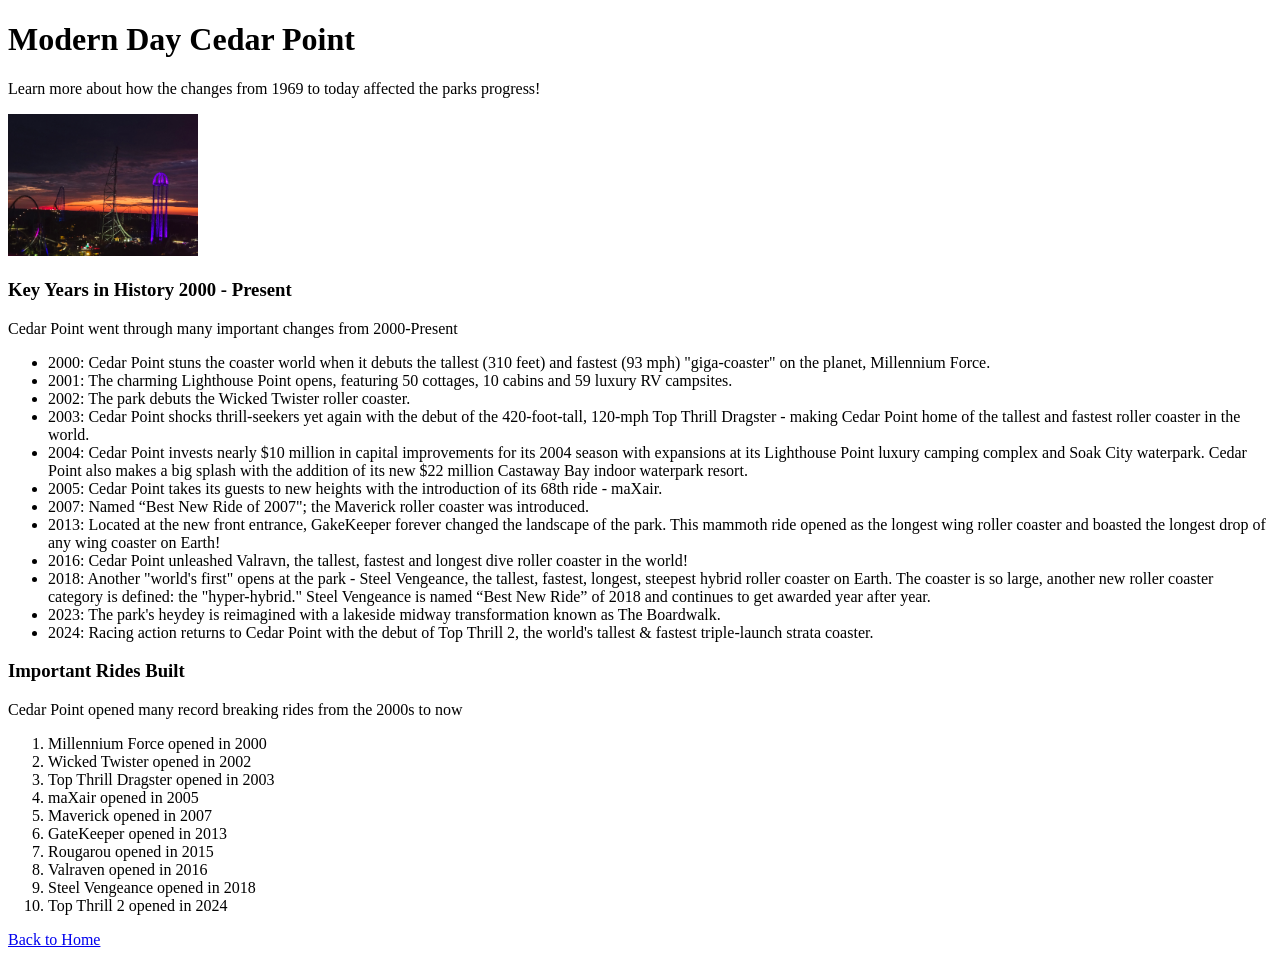
==== page2.html @ ed0a556c "Add initial content to index.html" ====
<!DOCTYPE html>
<html lang="en">
<head>
    <title>Modern Day Cedar Point</title>
</head>
<body>
    <!--Header section containing the main title and introduction-->
    <header>
        <h1>Modern Day Cedar Point</h1>
        <p>Learn more about how the changes from 1969 to today affected the parks progress!</p>
    </header>
    <main>
        <!--Relative image stored in the local images folder-->
        <img src="Images/CPSkyline copy.jpg" alt="Cedar Point Sunset" width="15%"/>
         <!--Section for the historical timeline-->
        <section>
            <h3>Key Years in History 2000 - Present</h3>
            <p>Cedar Point went through many important changes from 2000-Present</p>
            <ul>
                <li>2000: Cedar Point stuns the coaster world when it debuts the tallest (310 feet) and fastest (93 mph) "giga-coaster" on the planet, Millennium Force.</li>
                <li>2001: The charming Lighthouse Point opens, featuring 50 cottages, 10 cabins and 59 luxury RV campsites.</li>
                <li>2002: The park debuts the Wicked Twister roller coaster.</li>
                <li>2003: Cedar Point shocks thrill-seekers yet again with the debut of the 420-foot-tall, 120-mph Top Thrill Dragster - making Cedar Point home of the tallest and fastest roller coaster in the world.</li>
                <li>2004: Cedar Point invests nearly $10 million in capital improvements for its 2004 season with expansions at its Lighthouse Point luxury camping complex and Soak City waterpark. Cedar Point also makes a big splash with the addition of its new $22 million Castaway Bay indoor waterpark resort.</li>
                <li>2005: Cedar Point takes its guests to new heights with the introduction of its 68th ride - maXair.</li>
                <li>2007: Named “Best New Ride of 2007"; the Maverick roller coaster was introduced.</li>
                <li>2013: Located at the new front entrance, GakeKeeper forever changed the landscape of the park. This mammoth ride opened as the longest wing roller coaster and boasted the longest drop of any wing coaster on Earth!</li>
                <li>2016: Cedar Point unleashed Valravn, the tallest, fastest and longest dive roller coaster in the world!</li>
                <li>2018: Another "world's first" opens at the park - Steel Vengeance, the tallest, fastest, longest, steepest hybrid roller coaster on Earth. The coaster is so large, another new roller coaster category is defined: the "hyper-hybrid." Steel Vengeance is named “Best New Ride” of 2018 and continues to get awarded year after year.</li>
                <li>2023: The park's heydey is reimagined with a lakeside midway transformation known as The Boardwalk.</li>
                <li>2024: Racing action returns to Cedar Point with the debut of Top Thrill 2, the world's tallest & fastest triple-launch strata coaster.</li>
            </ul>
        </section>
        <!--Section for the ride list-->
        <section>
            <h3>Important Rides Built</h3>
            <p>Cedar Point opened many record breaking rides from the 2000s to now</p>
            <ol>
                <li>Millennium Force opened in 2000</li>
                <li>Wicked Twister opened in 2002</li>
                <li>Top Thrill Dragster opened in 2003</li>
                <li>maXair opened in 2005</li>
                <li>Maverick opened in 2007</li>
                <li>GateKeeper opened in 2013</li>
                <li>Rougarou opened in 2015</li>
                <li>Valraven opened in 2016</li>
                <li>Steel Vengeance opened in 2018</li>
                <li>Top Thrill 2 opened in 2024</li>
            </ol>
        </section>
    </main>
    <footer>
        <a href="index.html">Back to Home</a>
    </footer>
</body>
</html>
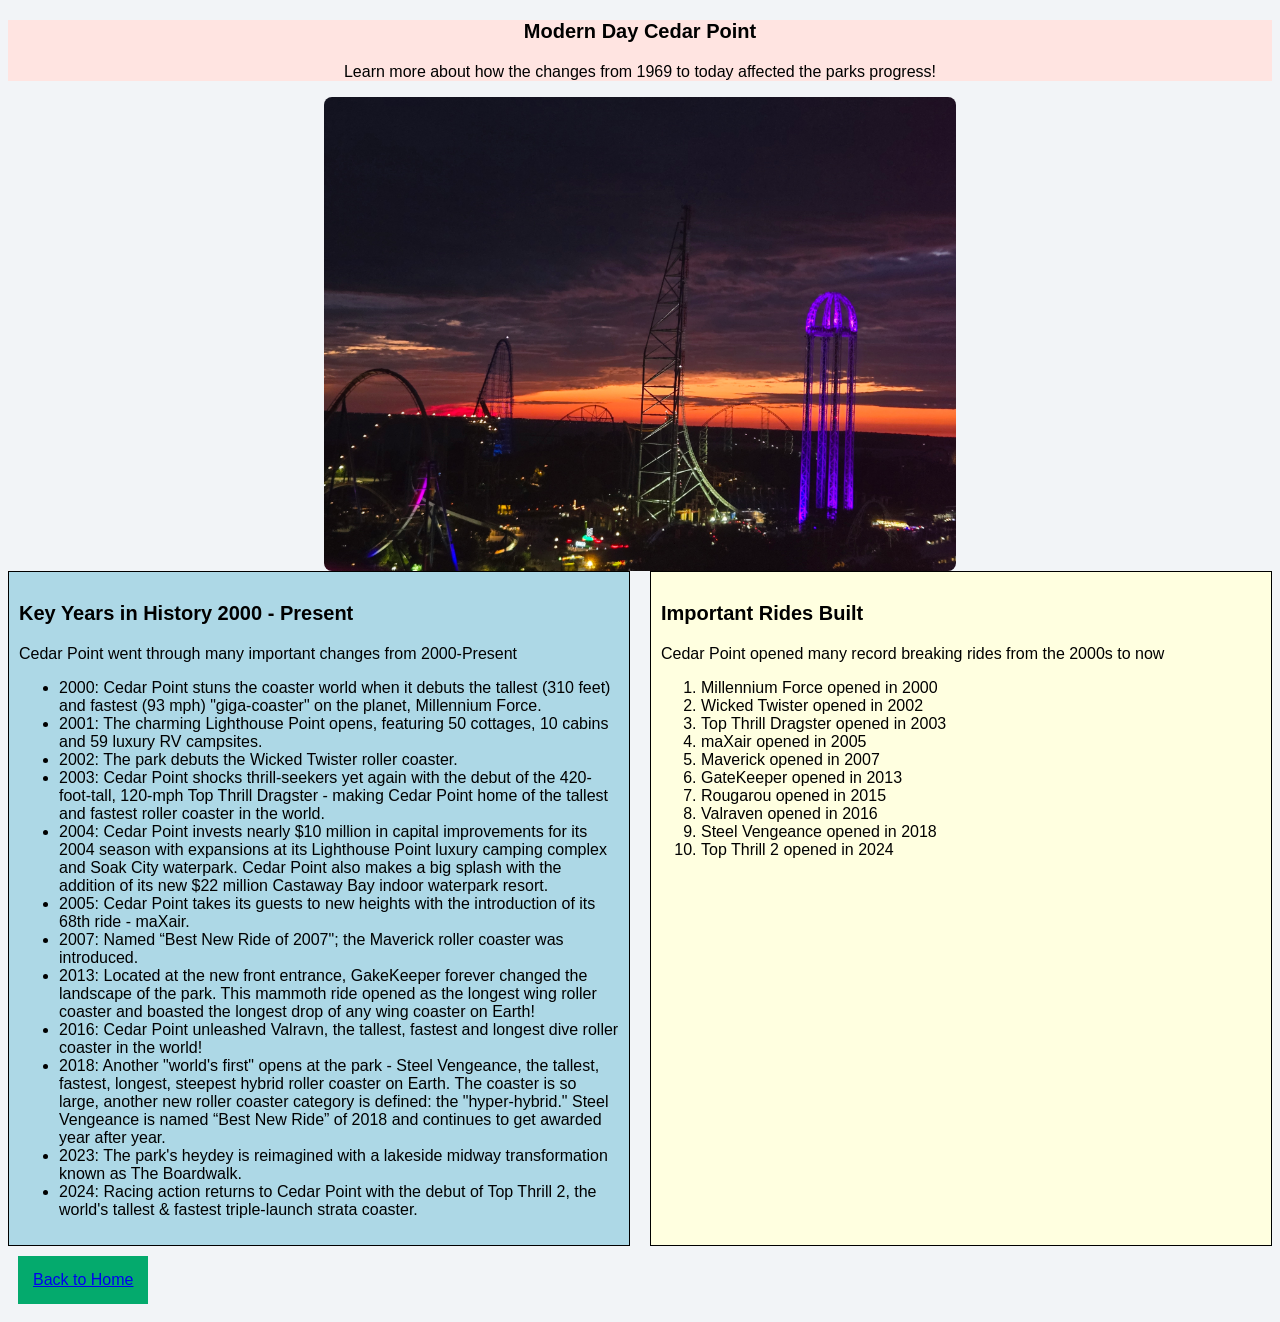
==== commit ae3f4802: "Add page styling and Flexbox layout" ====
--- a/page2.html
+++ b/page2.html
@@ -2,55 +2,60 @@
 <html lang="en">
 <head>
     <title>Modern Day Cedar Point</title>
+    <!--link to stylesheet called style.css-->
+    <link rel="stylesheet" href="./css/style.css" />
 </head>
 <body>
     <!--Header section containing the main title and introduction-->
-    <header>
-        <h1>Modern Day Cedar Point</h1>
+    <header id="main_page_header">
+        <p class="subheader">Modern Day Cedar Point</p>
         <p>Learn more about how the changes from 1969 to today affected the parks progress!</p>
     </header>
-    <main>
+    <!--Main content area-->
+    <main id="page2_content">
         <!--Relative image stored in the local images folder-->
         <img src="Images/CPSkyline copy.jpg" alt="Cedar Point Sunset" width="15%"/>
-         <!--Section for the historical timeline-->
-        <section>
-            <h3>Key Years in History 2000 - Present</h3>
-            <p>Cedar Point went through many important changes from 2000-Present</p>
-            <ul>
-                <li>2000: Cedar Point stuns the coaster world when it debuts the tallest (310 feet) and fastest (93 mph) "giga-coaster" on the planet, Millennium Force.</li>
-                <li>2001: The charming Lighthouse Point opens, featuring 50 cottages, 10 cabins and 59 luxury RV campsites.</li>
-                <li>2002: The park debuts the Wicked Twister roller coaster.</li>
-                <li>2003: Cedar Point shocks thrill-seekers yet again with the debut of the 420-foot-tall, 120-mph Top Thrill Dragster - making Cedar Point home of the tallest and fastest roller coaster in the world.</li>
-                <li>2004: Cedar Point invests nearly $10 million in capital improvements for its 2004 season with expansions at its Lighthouse Point luxury camping complex and Soak City waterpark. Cedar Point also makes a big splash with the addition of its new $22 million Castaway Bay indoor waterpark resort.</li>
-                <li>2005: Cedar Point takes its guests to new heights with the introduction of its 68th ride - maXair.</li>
-                <li>2007: Named “Best New Ride of 2007"; the Maverick roller coaster was introduced.</li>
-                <li>2013: Located at the new front entrance, GakeKeeper forever changed the landscape of the park. This mammoth ride opened as the longest wing roller coaster and boasted the longest drop of any wing coaster on Earth!</li>
-                <li>2016: Cedar Point unleashed Valravn, the tallest, fastest and longest dive roller coaster in the world!</li>
-                <li>2018: Another "world's first" opens at the park - Steel Vengeance, the tallest, fastest, longest, steepest hybrid roller coaster on Earth. The coaster is so large, another new roller coaster category is defined: the "hyper-hybrid." Steel Vengeance is named “Best New Ride” of 2018 and continues to get awarded year after year.</li>
-                <li>2023: The park's heydey is reimagined with a lakeside midway transformation known as The Boardwalk.</li>
-                <li>2024: Racing action returns to Cedar Point with the debut of Top Thrill 2, the world's tallest & fastest triple-launch strata coaster.</li>
-            </ul>
-        </section>
-        <!--Section for the ride list-->
-        <section>
-            <h3>Important Rides Built</h3>
-            <p>Cedar Point opened many record breaking rides from the 2000s to now</p>
-            <ol>
-                <li>Millennium Force opened in 2000</li>
-                <li>Wicked Twister opened in 2002</li>
-                <li>Top Thrill Dragster opened in 2003</li>
-                <li>maXair opened in 2005</li>
-                <li>Maverick opened in 2007</li>
-                <li>GateKeeper opened in 2013</li>
-                <li>Rougarou opened in 2015</li>
-                <li>Valraven opened in 2016</li>
-                <li>Steel Vengeance opened in 2018</li>
-                <li>Top Thrill 2 opened in 2024</li>
-            </ol>
-        </section>
+        <!--Section for the historical timeline-->
+        <div id="key_info_wrapper">
+            <section id="key_years">
+                <p class="subheader">Key Years in History 2000 - Present</p>
+                <p>Cedar Point went through many important changes from 2000-Present</p>
+                <ul>
+                    <li>2000: Cedar Point stuns the coaster world when it debuts the tallest (310 feet) and fastest (93 mph) "giga-coaster" on the planet, Millennium Force.</li>
+                    <li>2001: The charming Lighthouse Point opens, featuring 50 cottages, 10 cabins and 59 luxury RV campsites.</li>
+                    <li>2002: The park debuts the Wicked Twister roller coaster.</li>
+                    <li>2003: Cedar Point shocks thrill-seekers yet again with the debut of the 420-foot-tall, 120-mph Top Thrill Dragster - making Cedar Point home of the tallest and fastest roller coaster in the world.</li>
+                    <li>2004: Cedar Point invests nearly $10 million in capital improvements for its 2004 season with expansions at its Lighthouse Point luxury camping complex and Soak City waterpark. Cedar Point also makes a big splash with the addition of its new $22 million Castaway Bay indoor waterpark resort.</li>
+                    <li>2005: Cedar Point takes its guests to new heights with the introduction of its 68th ride - maXair.</li>
+                    <li>2007: Named “Best New Ride of 2007"; the Maverick roller coaster was introduced.</li>
+                    <li>2013: Located at the new front entrance, GakeKeeper forever changed the landscape of the park. This mammoth ride opened as the longest wing roller coaster and boasted the longest drop of any wing coaster on Earth!</li>
+                    <li>2016: Cedar Point unleashed Valravn, the tallest, fastest and longest dive roller coaster in the world!</li>
+                    <li>2018: Another "world's first" opens at the park - Steel Vengeance, the tallest, fastest, longest, steepest hybrid roller coaster on Earth. The coaster is so large, another new roller coaster category is defined: the "hyper-hybrid." Steel Vengeance is named “Best New Ride” of 2018 and continues to get awarded year after year.</li>
+                    <li>2023: The park's heydey is reimagined with a lakeside midway transformation known as The Boardwalk.</li>
+                    <li>2024: Racing action returns to Cedar Point with the debut of Top Thrill 2, the world's tallest & fastest triple-launch strata coaster.</li>
+                </ul>
+            </section>
+            <!--Section for the ride list-->
+            <section id="important_rides">
+                <p class="subheader">Important Rides Built</p>
+                <p>Cedar Point opened many record breaking rides from the 2000s to now</p>
+                <ol>
+                    <li>Millennium Force opened in 2000</li>
+                    <li>Wicked Twister opened in 2002</li>
+                    <li>Top Thrill Dragster opened in 2003</li>
+                    <li>maXair opened in 2005</li>
+                    <li>Maverick opened in 2007</li>
+                    <li>GateKeeper opened in 2013</li>
+                    <li>Rougarou opened in 2015</li>
+                    <li>Valraven opened in 2016</li>
+                    <li>Steel Vengeance opened in 2018</li>
+                    <li>Top Thrill 2 opened in 2024</li>
+                </ol>
+            </section>
+        </div>
     </main>
-    <footer>
-        <a href="index.html">Back to Home</a>
-    </footer>
+    <nav id="footer">
+        <p class="button"><a href="index.html">Back to Home</a></p>
+    </nav>
 </body>
 </html>
--- a/css/style.css
+++ b/css/style.css
@@ -0,0 +1,76 @@
+header {
+    background-color: mistyrose;
+    text-align: center;
+}
+h3 {
+    font-size: 30px;
+    text-align: center;
+}
+body {
+    background-color: #f2f4f7;
+}
+* {
+    font-family: sans-serif;
+}
+img {
+    width: 50%;
+    border-radius: 8px;
+    display: block;
+    margin: auto;
+}
+.green {
+    color: green;
+}
+.blue {
+    color: blue;
+}
+.red {
+    color: red;
+}
+#big {
+    font-size: 40px;
+}
+.subheader {
+    font-weight: bold;
+    font-size: 20px;
+}
+.button {
+    background-color: #04AA6D;
+    color: white;
+    padding: 15px;
+    text-align: center;
+    text-decoration: none;
+    font-size: 16px;
+    display: inline-block;
+    margin: 10px;
+}
+#main_page_header {
+    background-color: mistyrose;
+    text-align: center;
+}
+#key_years {
+    width: 50%;
+    background-color: lightblue;
+    border: 1px solid black;
+    padding: 10px;
+}
+#important_rides {
+    width: 50%;
+    background-color: lightyellow;
+    border: 1px solid black;
+    padding: 10px;
+}
+#footer ul {
+    list-style: none;
+    display: flex;
+    justify-content: space-around;
+    padding: 0;
+    margin: 0;
+}
+#key_info_wrapper {
+    display: flex;
+    gap: 20px;
+}
+#key_years  , #important_rides {
+    flex: 1;
+}
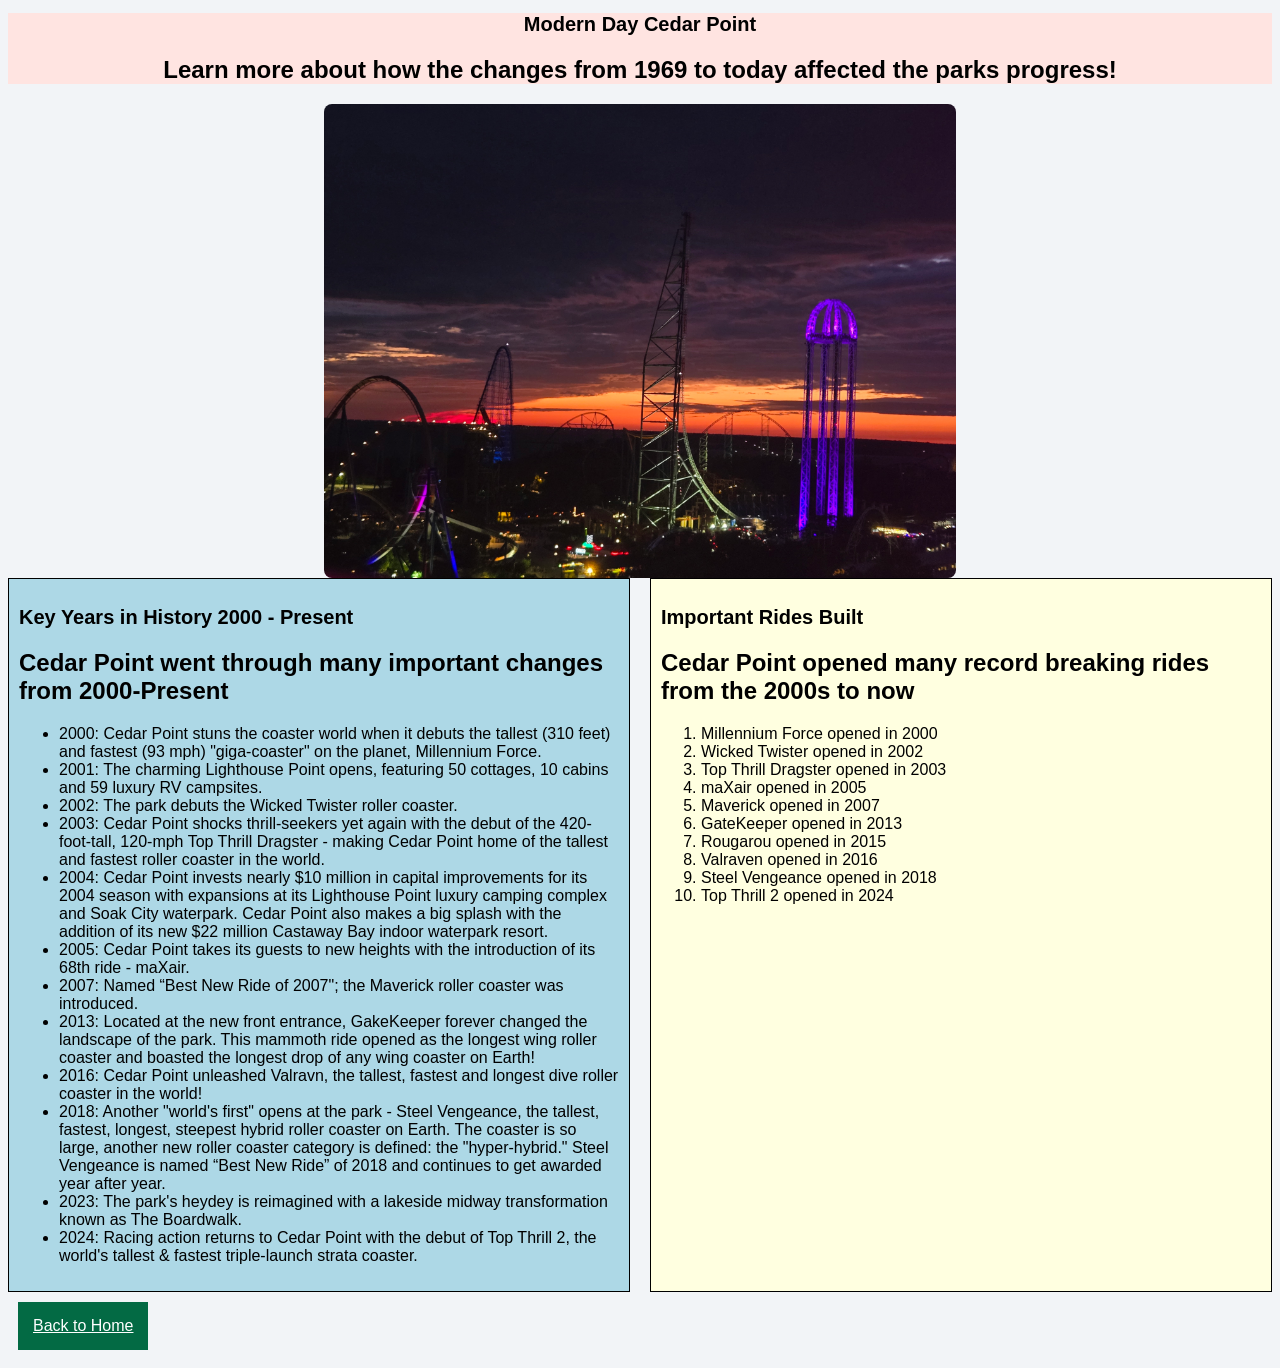
==== commit 2bb796b0: "Fix accessibility issues from audit" ====
--- a/page2.html
+++ b/page2.html
@@ -8,8 +8,8 @@
 <body>
     <!--Header section containing the main title and introduction-->
     <header id="main_page_header">
-        <p class="subheader">Modern Day Cedar Point</p>
-        <p>Learn more about how the changes from 1969 to today affected the parks progress!</p>
+        <h1 class="subheader">Modern Day Cedar Point</h1>
+        <h2>Learn more about how the changes from 1969 to today affected the parks progress!</h2>
     </header>
     <!--Main content area-->
     <main id="page2_content">
@@ -18,8 +18,8 @@
         <!--Section for the historical timeline-->
         <div id="key_info_wrapper">
             <section id="key_years">
-                <p class="subheader">Key Years in History 2000 - Present</p>
-                <p>Cedar Point went through many important changes from 2000-Present</p>
+                <h1 class="subheader">Key Years in History 2000 - Present</h1>
+                <h2>Cedar Point went through many important changes from 2000-Present</h2>
                 <ul>
                     <li>2000: Cedar Point stuns the coaster world when it debuts the tallest (310 feet) and fastest (93 mph) "giga-coaster" on the planet, Millennium Force.</li>
                     <li>2001: The charming Lighthouse Point opens, featuring 50 cottages, 10 cabins and 59 luxury RV campsites.</li>
@@ -37,8 +37,8 @@
             </section>
             <!--Section for the ride list-->
             <section id="important_rides">
-                <p class="subheader">Important Rides Built</p>
-                <p>Cedar Point opened many record breaking rides from the 2000s to now</p>
+                <h1 class="subheader">Important Rides Built</h1>
+                <h2>Cedar Point opened many record breaking rides from the 2000s to now</h2>
                 <ol>
                     <li>Millennium Force opened in 2000</li>
                     <li>Wicked Twister opened in 2002</li>
@@ -54,8 +54,8 @@
             </section>
         </div>
     </main>
-    <nav id="footer">
+    <footer>
         <p class="button"><a href="index.html">Back to Home</a></p>
-    </nav>
+    </footer>
 </body>
 </html>
--- a/css/style.css
+++ b/css/style.css
@@ -35,7 +35,7 @@
     font-size: 20px;
 }
 .button {
-    background-color: #04AA6D;
+    background-color: #036a44;
     color: white;
     padding: 15px;
     text-align: center;
@@ -43,6 +43,14 @@
     font-size: 16px;
     display: inline-block;
     margin: 10px;
+}
+.button a {
+    color: white;
+    text-decoration: underline;
+}
+.button a:hover,
+.button a:focus {
+    color: #e0e0e0
 }
 #main_page_header {
     background-color: mistyrose;
@@ -73,4 +81,9 @@
 }
 #key_years  , #important_rides {
     flex: 1;
+}
+@media (max-width: 600px) {
+    body {
+        font-size: 16px;
+    }
 }
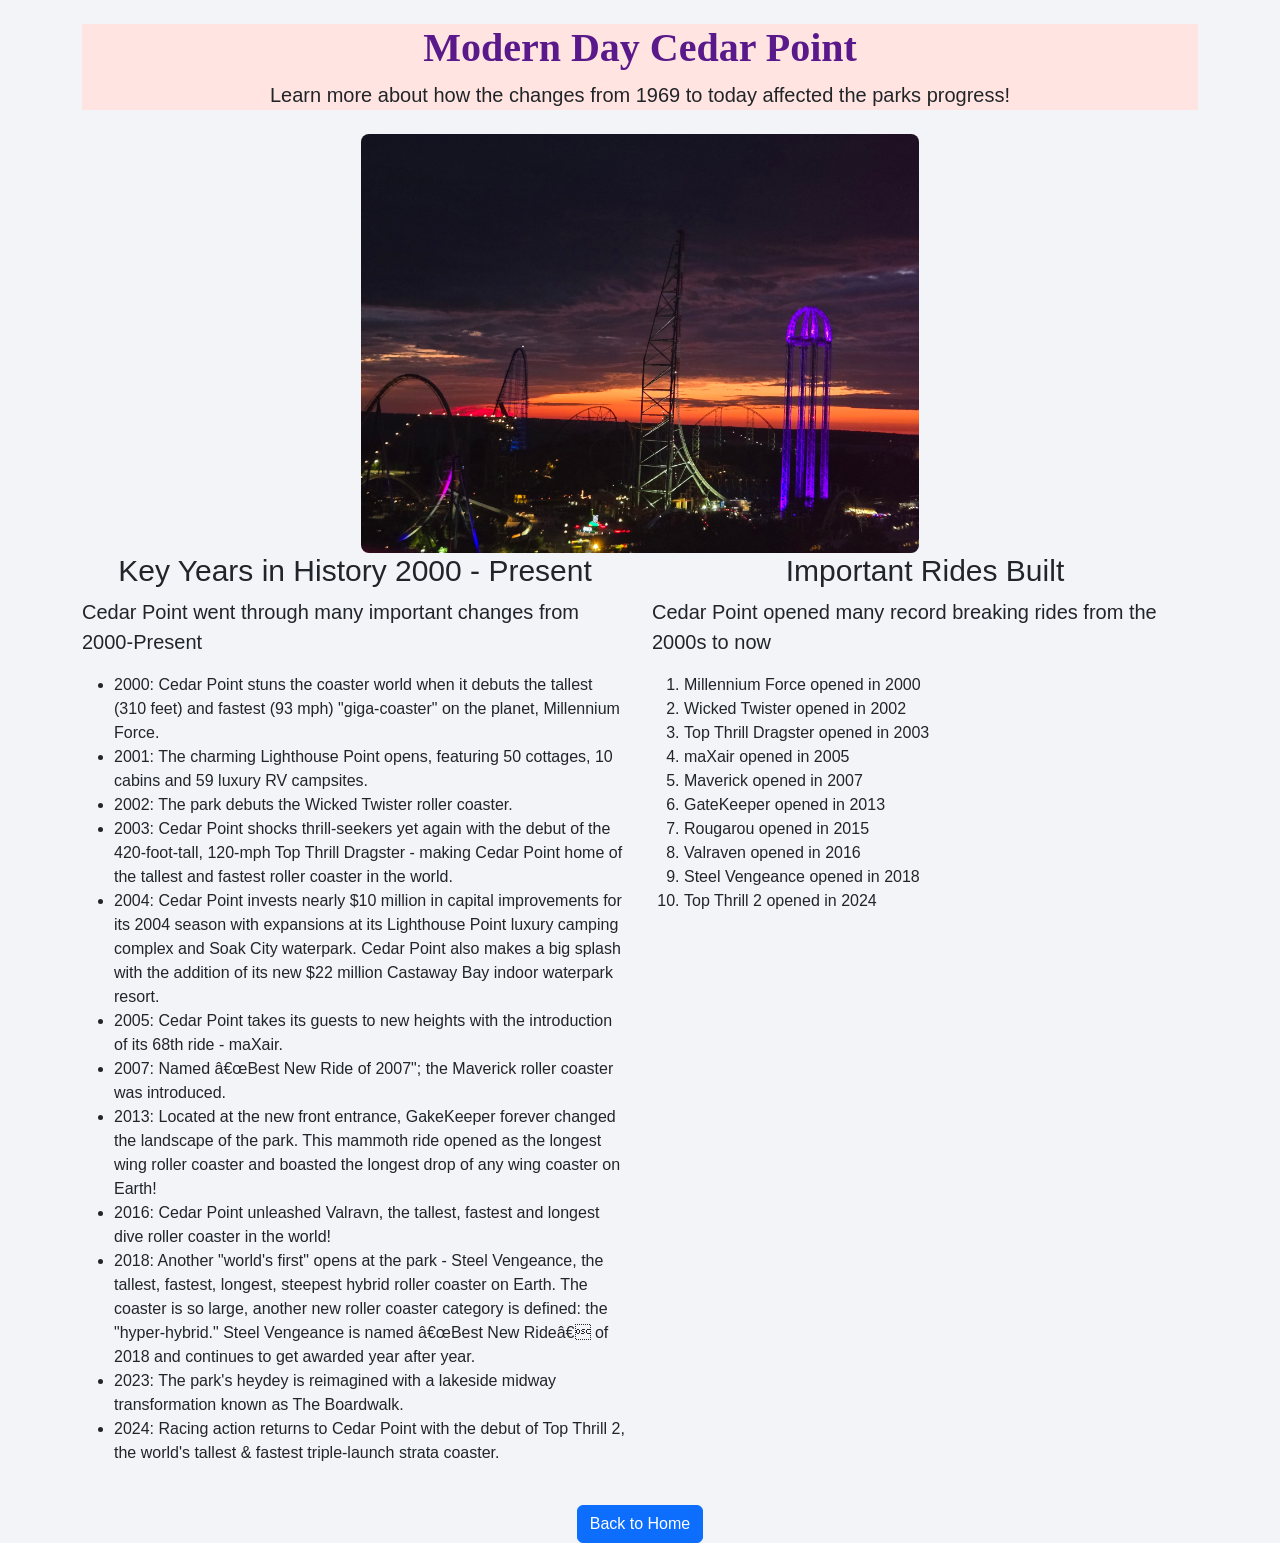
==== commit e772ff22: "Add Bootstrap styling and refactor custom CSS" ====
--- a/page2.html
+++ b/page2.html
@@ -2,60 +2,66 @@
 <html lang="en">
 <head>
     <title>Modern Day Cedar Point</title>
+    <!--link to Bootstrap-->
+    <link href="https://cdn.jsdelivr.net/npm/bootstrap@5.3.3/dist/css/bootstrap.min.css" rel="stylesheet" integrity="sha384-QWTKZyjpPEjISv5WaRU9OFeRpok6YctnYmDr5pNlyT2bRjXh0JMhjY6hW+ALEwIH" crossorigin="anonymous">
     <!--link to stylesheet called style.css-->
     <link rel="stylesheet" href="./css/style.css" />
 </head>
 <body>
-    <!--Header section containing the main title and introduction-->
-    <header id="main_page_header">
-        <h1 class="subheader">Modern Day Cedar Point</h1>
-        <h2>Learn more about how the changes from 1969 to today affected the parks progress!</h2>
-    </header>
-    <!--Main content area-->
-    <main id="page2_content">
-        <!--Relative image stored in the local images folder-->
-        <img src="Images/CPSkyline copy.jpg" alt="Cedar Point Sunset" width="15%"/>
-        <!--Section for the historical timeline-->
-        <div id="key_info_wrapper">
-            <section id="key_years">
-                <h1 class="subheader">Key Years in History 2000 - Present</h1>
-                <h2>Cedar Point went through many important changes from 2000-Present</h2>
-                <ul>
-                    <li>2000: Cedar Point stuns the coaster world when it debuts the tallest (310 feet) and fastest (93 mph) "giga-coaster" on the planet, Millennium Force.</li>
-                    <li>2001: The charming Lighthouse Point opens, featuring 50 cottages, 10 cabins and 59 luxury RV campsites.</li>
-                    <li>2002: The park debuts the Wicked Twister roller coaster.</li>
-                    <li>2003: Cedar Point shocks thrill-seekers yet again with the debut of the 420-foot-tall, 120-mph Top Thrill Dragster - making Cedar Point home of the tallest and fastest roller coaster in the world.</li>
-                    <li>2004: Cedar Point invests nearly $10 million in capital improvements for its 2004 season with expansions at its Lighthouse Point luxury camping complex and Soak City waterpark. Cedar Point also makes a big splash with the addition of its new $22 million Castaway Bay indoor waterpark resort.</li>
-                    <li>2005: Cedar Point takes its guests to new heights with the introduction of its 68th ride - maXair.</li>
-                    <li>2007: Named “Best New Ride of 2007"; the Maverick roller coaster was introduced.</li>
-                    <li>2013: Located at the new front entrance, GakeKeeper forever changed the landscape of the park. This mammoth ride opened as the longest wing roller coaster and boasted the longest drop of any wing coaster on Earth!</li>
-                    <li>2016: Cedar Point unleashed Valravn, the tallest, fastest and longest dive roller coaster in the world!</li>
-                    <li>2018: Another "world's first" opens at the park - Steel Vengeance, the tallest, fastest, longest, steepest hybrid roller coaster on Earth. The coaster is so large, another new roller coaster category is defined: the "hyper-hybrid." Steel Vengeance is named “Best New Ride” of 2018 and continues to get awarded year after year.</li>
-                    <li>2023: The park's heydey is reimagined with a lakeside midway transformation known as The Boardwalk.</li>
-                    <li>2024: Racing action returns to Cedar Point with the debut of Top Thrill 2, the world's tallest & fastest triple-launch strata coaster.</li>
-                </ul>
-            </section>
-            <!--Section for the ride list-->
-            <section id="important_rides">
-                <h1 class="subheader">Important Rides Built</h1>
-                <h2>Cedar Point opened many record breaking rides from the 2000s to now</h2>
-                <ol>
-                    <li>Millennium Force opened in 2000</li>
-                    <li>Wicked Twister opened in 2002</li>
-                    <li>Top Thrill Dragster opened in 2003</li>
-                    <li>maXair opened in 2005</li>
-                    <li>Maverick opened in 2007</li>
-                    <li>GateKeeper opened in 2013</li>
-                    <li>Rougarou opened in 2015</li>
-                    <li>Valraven opened in 2016</li>
-                    <li>Steel Vengeance opened in 2018</li>
-                    <li>Top Thrill 2 opened in 2024</li>
-                </ol>
-            </section>
-        </div>
-    </main>
-    <footer>
-        <p class="button"><a href="index.html">Back to Home</a></p>
-    </footer>
+    <div class="container mt-4">
+        <!--Header section containing the main title and introduction-->
+        <header class="text-center mb-4">
+            <h1 class="text-center my-custom-heading">Modern Day Cedar Point</h1>
+            <p class="lead">Learn more about how the changes from 1969 to today affected the parks progress!</p>
+        </header>
+        <!--Main content area-->
+        <main id="page2_content">
+            <!--Relative image stored in the local images folder-->
+            <img src="Images/CPSkyline copy.jpg" alt="Cedar Point Sunset" width="15%"/>
+            <!--Section for the historical timeline-->
+            <div class="row">
+                <section class="col-md-6 mb-4">
+                    <h3>Key Years in History 2000 - Present</h3>
+                    <p class="lead">Cedar Point went through many important changes from 2000-Present</p>
+                    <ul>
+                        <li>2000: Cedar Point stuns the coaster world when it debuts the tallest (310 feet) and fastest (93 mph) "giga-coaster" on the planet, Millennium Force.</li>
+                        <li>2001: The charming Lighthouse Point opens, featuring 50 cottages, 10 cabins and 59 luxury RV campsites.</li>
+                        <li>2002: The park debuts the Wicked Twister roller coaster.</li>
+                        <li>2003: Cedar Point shocks thrill-seekers yet again with the debut of the 420-foot-tall, 120-mph Top Thrill Dragster - making Cedar Point home of the tallest and fastest roller coaster in the world.</li>
+                        <li>2004: Cedar Point invests nearly $10 million in capital improvements for its 2004 season with expansions at its Lighthouse Point luxury camping complex and Soak City waterpark. Cedar Point also makes a big splash with the addition of its new $22 million Castaway Bay indoor waterpark resort.</li>
+                        <li>2005: Cedar Point takes its guests to new heights with the introduction of its 68th ride - maXair.</li>
+                        <li>2007: Named “Best New Ride of 2007"; the Maverick roller coaster was introduced.</li>
+                        <li>2013: Located at the new front entrance, GakeKeeper forever changed the landscape of the park. This mammoth ride opened as the longest wing roller coaster and boasted the longest drop of any wing coaster on Earth!</li>
+                        <li>2016: Cedar Point unleashed Valravn, the tallest, fastest and longest dive roller coaster in the world!</li>
+                        <li>2018: Another "world's first" opens at the park - Steel Vengeance, the tallest, fastest, longest, steepest hybrid roller coaster on Earth. The coaster is so large, another new roller coaster category is defined: the "hyper-hybrid." Steel Vengeance is named “Best New Ride” of 2018 and continues to get awarded year after year.</li>
+                        <li>2023: The park's heydey is reimagined with a lakeside midway transformation known as The Boardwalk.</li>
+                        <li>2024: Racing action returns to Cedar Point with the debut of Top Thrill 2, the world's tallest & fastest triple-launch strata coaster.</li>
+                    </ul>
+                </section>
+                <!--Section for the ride list-->
+                <section class="col-md-6 mb-4">
+                    <h3>Important Rides Built</h3>
+                    <p class="lead">Cedar Point opened many record breaking rides from the 2000s to now</p>
+                    <ol>
+                        <li>Millennium Force opened in 2000</li>
+                        <li>Wicked Twister opened in 2002</li>
+                        <li>Top Thrill Dragster opened in 2003</li>
+                        <li>maXair opened in 2005</li>
+                        <li>Maverick opened in 2007</li>
+                        <li>GateKeeper opened in 2013</li>
+                        <li>Rougarou opened in 2015</li>
+                        <li>Valraven opened in 2016</li>
+                        <li>Steel Vengeance opened in 2018</li>
+                        <li>Top Thrill 2 opened in 2024</li>
+                    </ol>
+                </section>
+            </div>
+        </main>
+        <footer>
+            <nav class="d-flex justify-content-center gap-4">
+                <a href="./index.html" class="btn btn-primary">Back to Home</a>
+            </nav>
+        </footer>
+    </div>
 </body>
 </html>
--- a/css/style.css
+++ b/css/style.css
@@ -56,18 +56,6 @@
     background-color: mistyrose;
     text-align: center;
 }
-#key_years {
-    width: 50%;
-    background-color: lightblue;
-    border: 1px solid black;
-    padding: 10px;
-}
-#important_rides {
-    width: 50%;
-    background-color: lightyellow;
-    border: 1px solid black;
-    padding: 10px;
-}
 #footer ul {
     list-style: none;
     display: flex;
@@ -79,11 +67,13 @@
     display: flex;
     gap: 20px;
 }
-#key_years  , #important_rides {
-    flex: 1;
-}
 @media (max-width: 600px) {
     body {
         font-size: 16px;
     }
+}
+.my-custom-heading {
+    font-family: 'Georgia' , serif;
+    font-weight: bold;
+    color: #5A198A
 }
